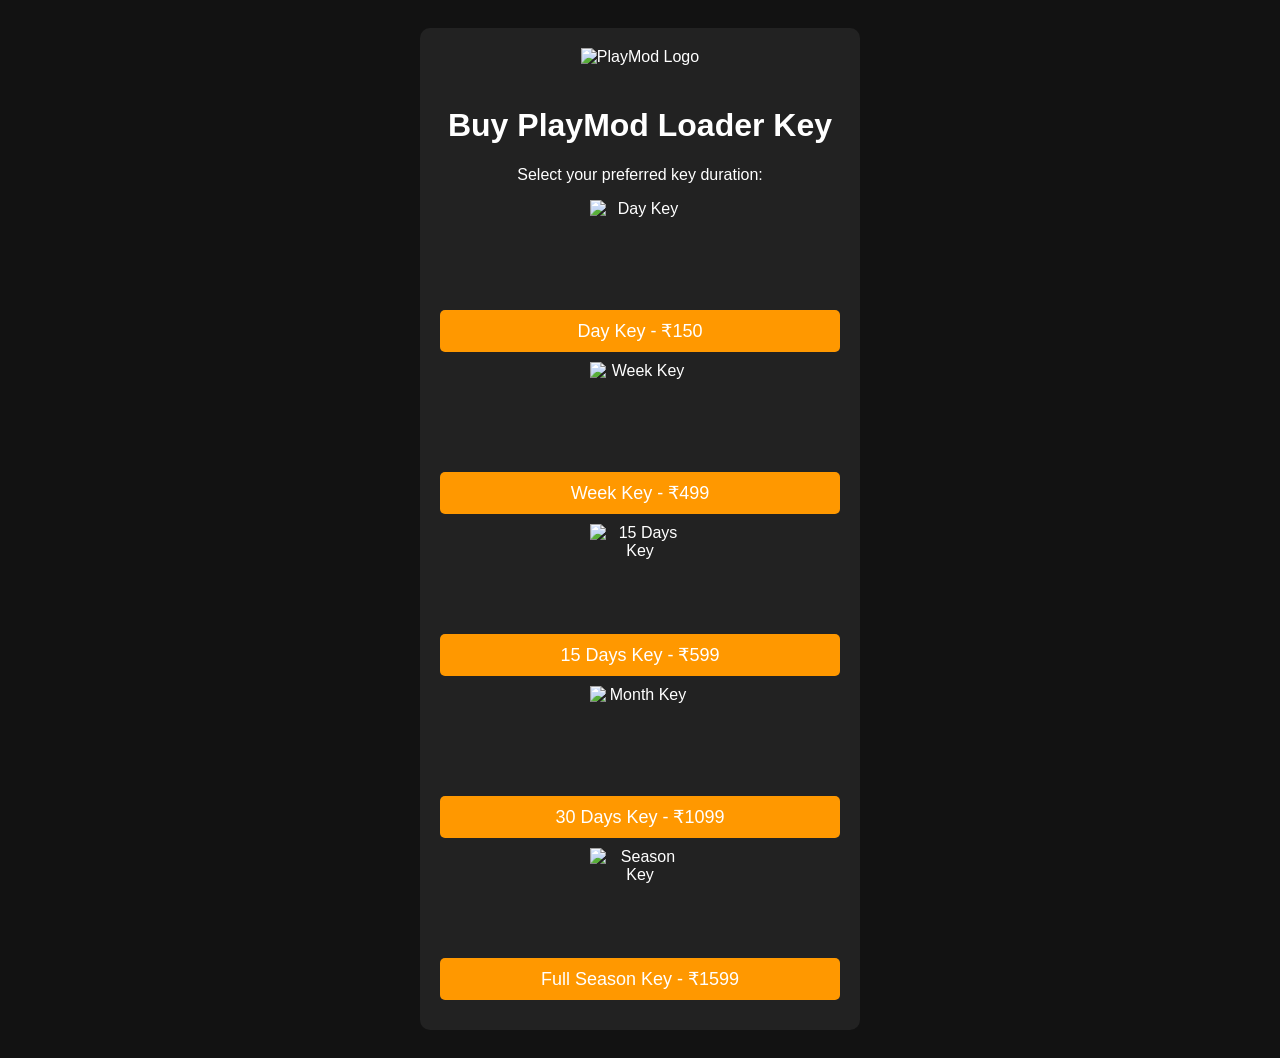
==== index.html @ 435d82d0 "Add files via upload" ====
<!DOCTYPE html>
<html lang="en">
<head>
    <meta charset="UTF-8">
    <meta name="viewport" content="width=device-width, initial-scale=1.0">
    <title>PlayMod Loader Key</title>
    <link rel="stylesheet" href="styles.css">
    <link rel="icon" href="logo.png" type="image/png"> <!-- Favicon -->
</head>
<body>
    <div class="container">
        <img src="logo.png" alt="PlayMod Logo" class="logo"> <!-- Logo at the top -->
        <h1>Buy PlayMod Loader Key</h1>
        <p>Select your preferred key duration:</p>

        <div class="key-option" onclick="goToDescription('Day')">
            <img src="day.png" alt="Day Key">
            <button>Day Key - ₹150</button>
        </div>

        <div class="key-option" onclick="goToDescription('Week')">
            <img src="week.png" alt="Week Key">
            <button>Week Key - ₹499</button>
        </div>

        <div class="key-option" onclick="goToDescription('15 Days')">
            <img src="15days.png" alt="15 Days Key">
            <button>15 Days Key - ₹599</button>
        </div>

        <div class="key-option" onclick="goToDescription('Month')">
            <img src="month.png" alt="Month Key">
            <button>30 Days Key - ₹1099</button>
        </div>

        <div class="key-option" onclick="goToDescription('Season')">
            <img src="season.png" alt="Season Key">
            <button>Full Season Key - ₹1599</button>
        </div>
    </div>
    
    <script>
        function goToDescription(type) {
            window.location.href = `description.html?type=${encodeURIComponent(type)}`;
        }
    </script>
</body>
</html>
---- styles.css ----
body {
    font-family: Arial, sans-serif;
    text-align: center;
    padding: 20px;
    background-color: #121212;
    color: white;
}

.container {
    max-width: 400px;
    margin: auto;
    padding: 20px;
    background: #222;
    border-radius: 10px;
}

.logo {
    width: 100px; /* Adjust size */
    height: auto;
    margin-bottom: 20px;
}

.key-option {
    margin: 10px 0;
    cursor: pointer;
}

.key-option img {
    width: 100px;
    height: 100px;
    display: block;
    margin: auto;
}

button, a {
    display: block;
    width: 100%;
    padding: 10px;
    margin: 10px 0;
    font-size: 18px;
    text-align: center;
    border: none;
    border-radius: 5px;
    cursor: pointer;
    text-decoration: none;
}

button {
    background-color: #FF9800;
    color: white;
}

a {
    background-color: #007AFF;
    color: white;
    font-weight: bold;
}

h2 {
    margin-top: 10px;
    color: #FFD700;
}
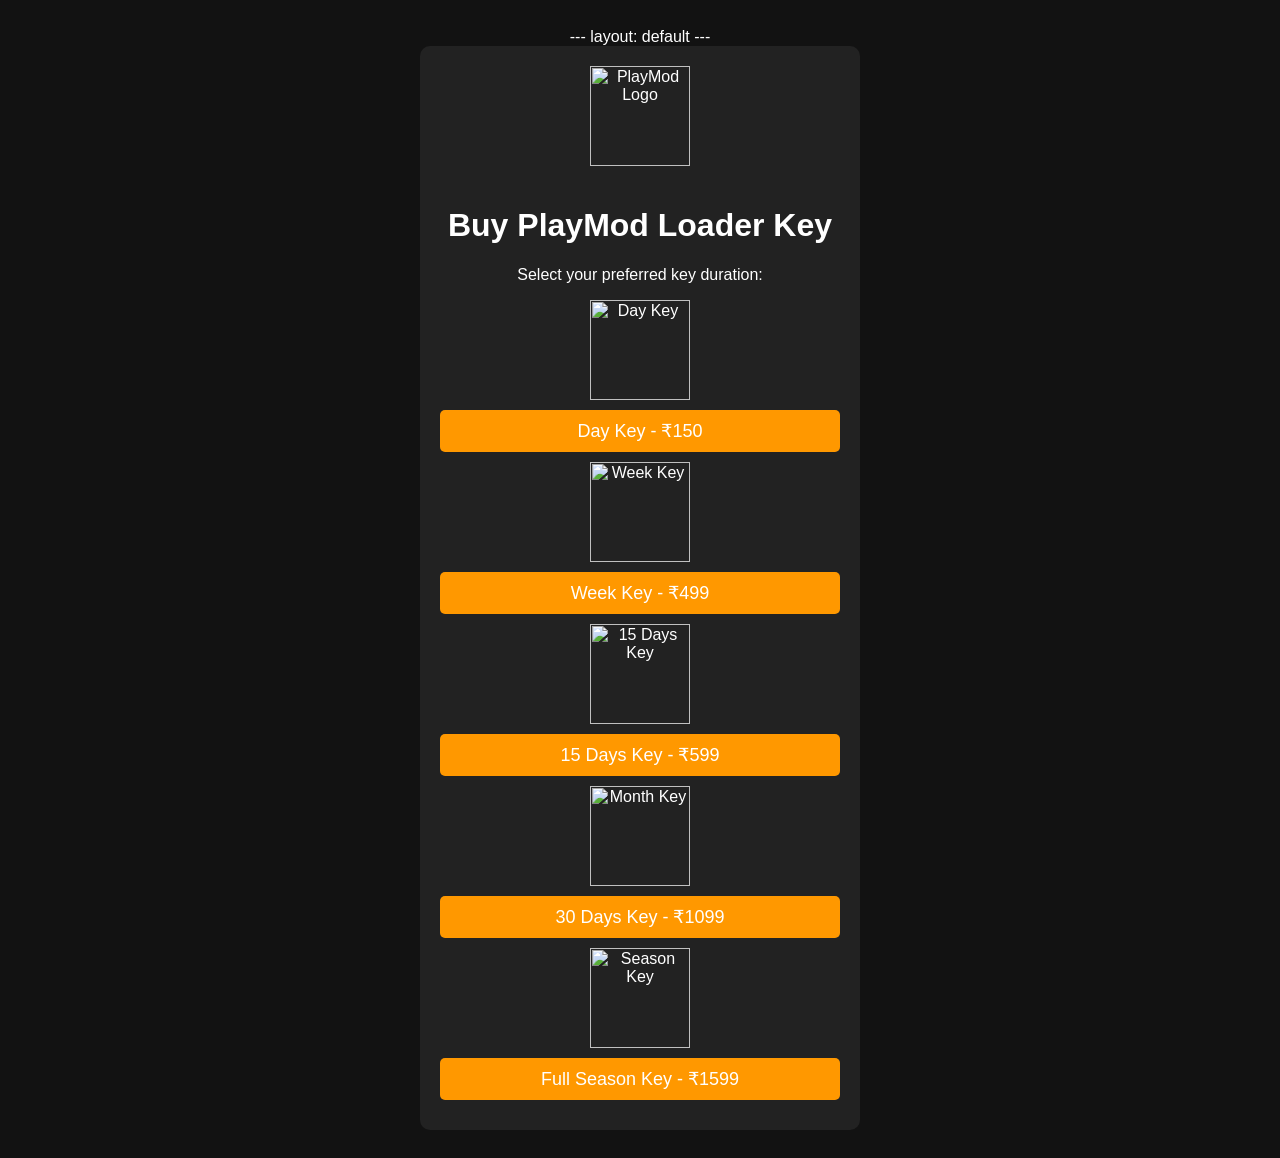
==== commit f757dd0f: "Update index.html" ====
--- a/index.html
+++ b/index.html
@@ -1,4 +1,7 @@
-<!DOCTYPE html>
+---
+layout: default
+---
+<!DOCTYPE html> 
 <html lang="en">
 <head>
     <meta charset="UTF-8">
@@ -45,4 +48,4 @@
         }
     </script>
 </body>
-</html>+</html>
